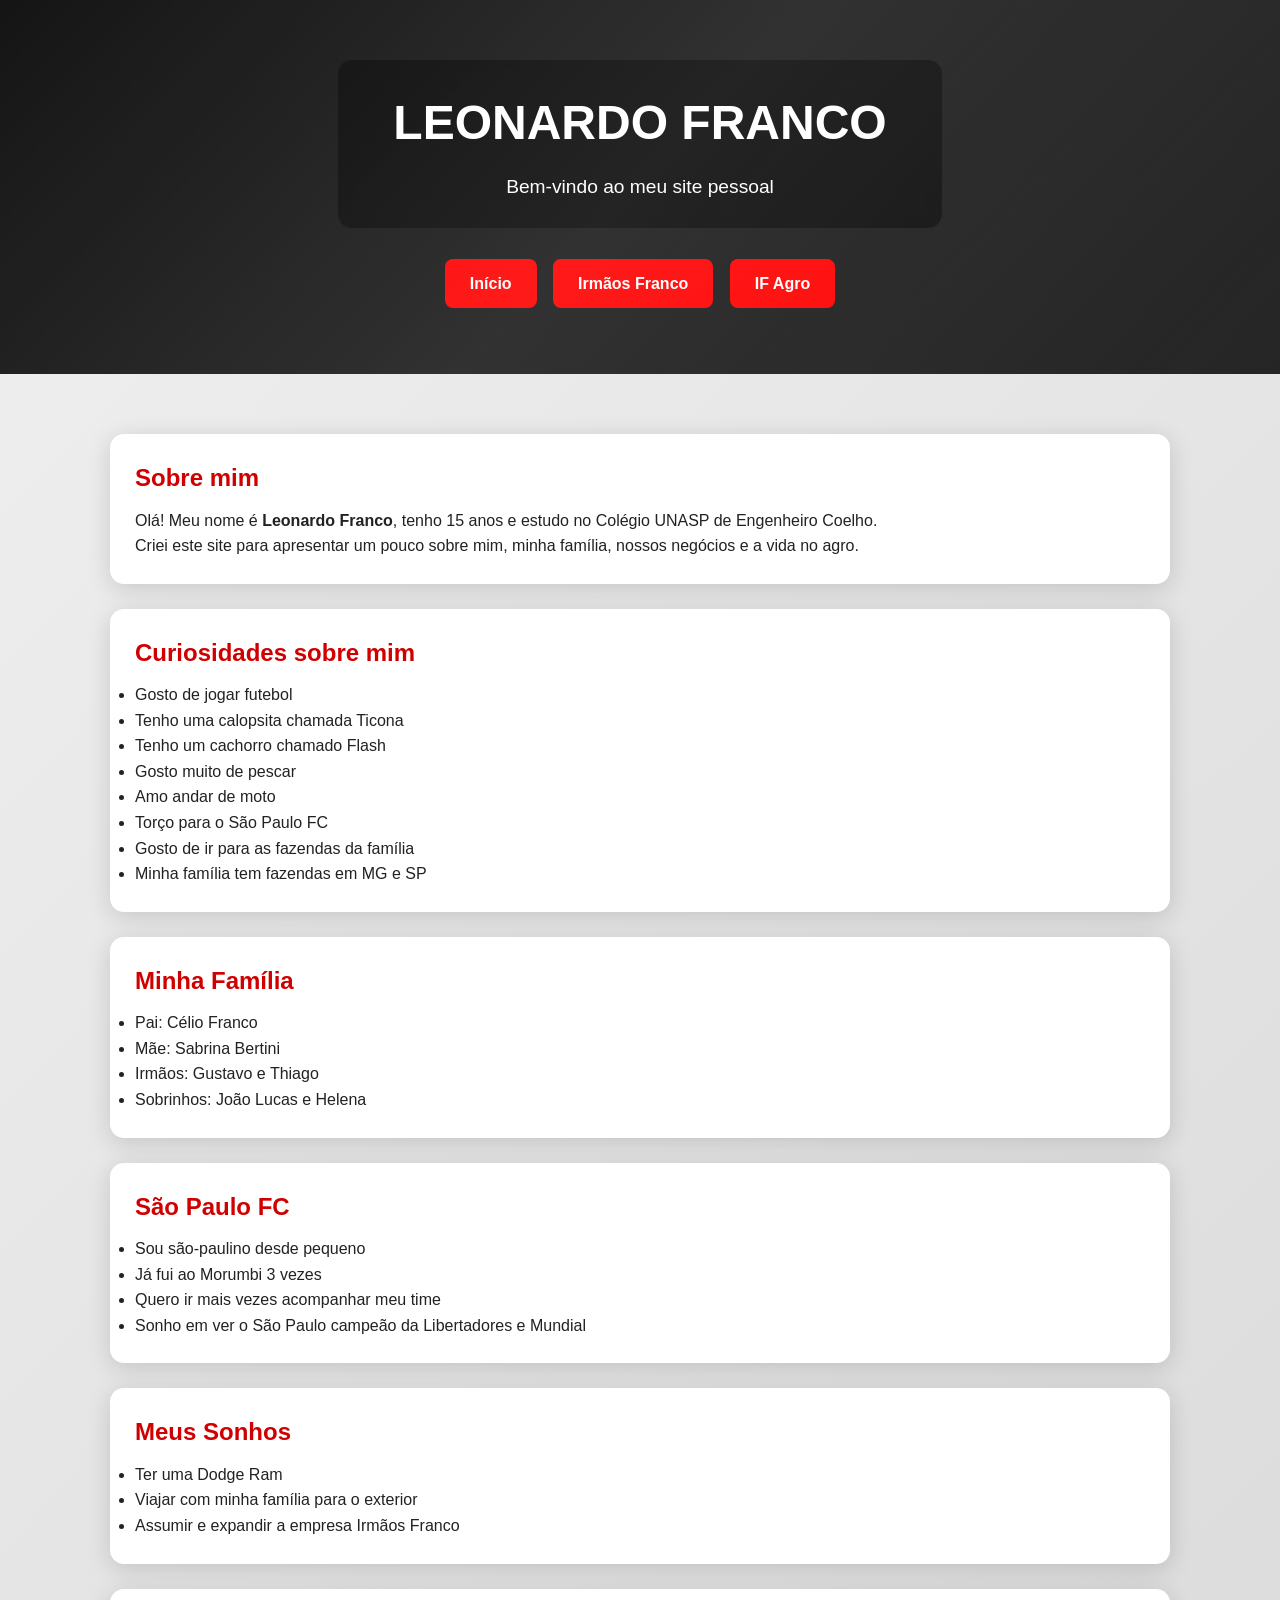
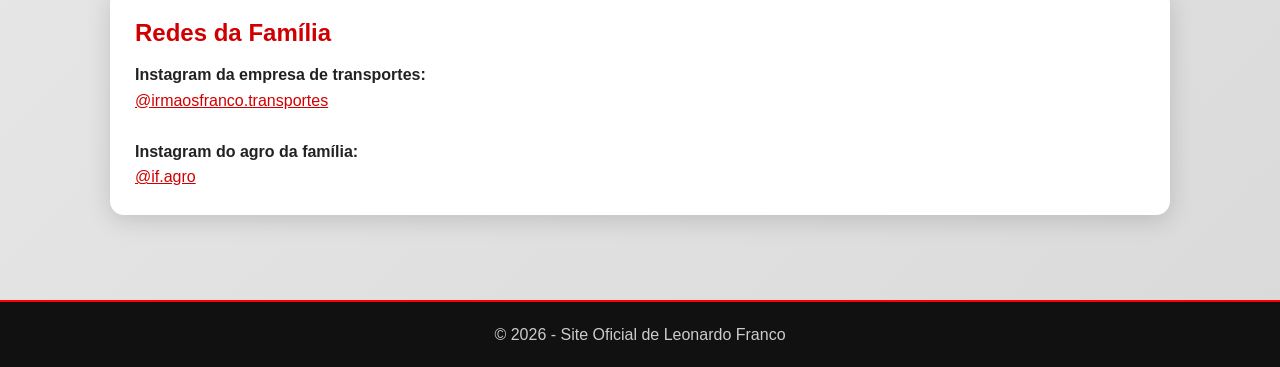
==== html/index.html @ c7d2c55d "mudei quase tudo" ====
<!doctype html>
<html lang="pt-br">
  <head>
    <meta charset="UTF-8" />
    <meta name="viewport" content="width=device-width, initial-scale=1.0" />
    <title>Leonardo Franco - Site Oficial</title>

    <!-- CSS TOP -->
    <link rel="stylesheet" href="css/style.css" />
  </head>

  <body>
    <!-- HEADER -->
    <header class="header">
      <div class="title-box">
        <h1 class="title">LEONARDO FRANCO</h1>
        <p class="subtitle">Bem-vindo ao meu site pessoal</p>
      </div>

      <!-- MENU -->
      <nav class="menu">
        <a href="index.html" class="btn">Início</a>
        <a href="irmaosfranco.html" class="btn">Irmãos Franco</a>
        <a href="if.agro.html" class="btn">IF Agro</a>
      </nav>
    </header>

    <!-- CONTEÚDO -->
    <div class="conteudo">
      <!-- SOBRE MIM -->
      <div class="card">
        <h2>Sobre mim</h2>
        <p>
          Olá! Meu nome é <strong>Leonardo Franco</strong>, tenho 15 anos e
          estudo no Colégio UNASP de Engenheiro Coelho.
        </p>
        <p>
          Criei este site para apresentar um pouco sobre mim, minha família,
          nossos negócios e a vida no agro.
        </p>
      </div>

      <!-- CURIOSIDADES -->
      <div class="card">
        <h2>Curiosidades sobre mim</h2>
        <ul>
          <li>Gosto de jogar futebol</li>
          <li>Tenho uma calopsita chamada Ticona</li>
          <li>Tenho um cachorro chamado Flash</li>
          <li>Gosto muito de pescar</li>
          <li>Amo andar de moto</li>
          <li>Torço para o São Paulo FC</li>
          <li>Gosto de ir para as fazendas da família</li>
          <li>Minha família tem fazendas em MG e SP</li>
        </ul>
      </div>

      <!-- FAMÍLIA -->
      <div class="card">
        <h2>Minha Família</h2>
        <ul>
          <li>Pai: Célio Franco</li>
          <li>Mãe: Sabrina Bertini</li>
          <li>Irmãos: Gustavo e Thiago</li>
          <li>Sobrinhos: João Lucas e Helena</li>
        </ul>
      </div>

      <!-- SPFC -->
      <div class="card">
        <h2>São Paulo FC</h2>
        <ul>
          <li>Sou são-paulino desde pequeno</li>
          <li>Já fui ao Morumbi 3 vezes</li>
          <li>Quero ir mais vezes acompanhar meu time</li>
          <li>Sonho em ver o São Paulo campeão da Libertadores e Mundial</li>
        </ul>
      </div>

      <!-- SONHOS -->
      <div class="card">
        <h2>Meus Sonhos</h2>
        <ul>
          <li>Ter uma Dodge Ram</li>
          <li>Viajar com minha família para o exterior</li>
          <li>Assumir e expandir a empresa Irmãos Franco</li>
        </ul>
      </div>

      <!-- INSTAGRAMS -->
      <div class="card">
        <h2>Redes da Família</h2>

        <p><strong>Instagram da empresa de transportes:</strong></p>
        <a
          href="https://www.instagram.com/irmaosfranco.transportes/"
          target="_blank"
          >@irmaosfranco.transportes</a
        >

        <br /><br />

        <p><strong>Instagram do agro da família:</strong></p>
        <a href="https://www.instagram.com/if.agro/" target="_blank"
          >@if.agro</a
        >
      </div>
    </div>

    <!-- FOOTER -->
    <footer class="footer">
      <p>© 2026 - Site Oficial de Leonardo Franco</p>
    </footer>
  </body>
</html>
---- html/css/style.css ----
/* ======================================================
   RESET GLOBAL
====================================================== */
* {
  margin: 0;
  padding: 0;
  box-sizing: border-box;
  font-family: "Poppins", Arial, sans-serif;
}

body {
  background: linear-gradient(135deg, #f0f0f0, #dadada);
  color: #222;
  line-height: 1.6;
}

/* ======================================================
   HEADER (FUNCIONA PARA TODAS AS PÁGINAS)
====================================================== */
.header,
header {
  width: 100%;
  padding: 60px 20px;
  text-align: center;
  background: linear-gradient(135deg, #111, #222);
  color: #fff;
  position: relative;
  overflow: hidden;
}

/* brilho animado */
.header::after,
header::after {
  content: "";
  position: absolute;
  top: 0;
  left: -200px;
  width: 130%;
  height: 100%;
  background: linear-gradient(
    120deg,
    transparent,
    rgba(255, 255, 255, 0.1),
    transparent
  );
  transform: skewX(-20deg);
  animation: shine 6s infinite;
}

@keyframes shine {
  0% {
    left: -200px;
  }
  100% {
    left: 120%;
  }
}

/* ======================================================
   TÍTULO
====================================================== */
.title-box {
  display: inline-block;
  padding: 25px 55px;
  background: rgba(0, 0, 0, 0.55);
  border-radius: 14px;
  backdrop-filter: blur(6px);
}

.title {
  font-size: 3rem;
  font-weight: 800;
}

.subtitle {
  margin-top: 10px;
  font-size: 1.2rem;
}

/* ======================================================
   MENU (FUNCIONA EM TODAS)
====================================================== */
.menu,
nav {
  margin-top: 25px;
}

.menu .btn,
nav a {
  display: inline-block;
  background: red;
  color: #fff;
  padding: 12px 25px;
  margin: 6px;
  border-radius: 8px;
  text-decoration: none;
  transition: 0.3s;
  font-weight: 600;
}

.menu .btn:hover,
nav a:hover {
  background: #ff2b2b;
  transform: translateY(-4px);
}

/* ======================================================
   CONTEÚDO PADRÃO
====================================================== */
.conteudo,
section {
  max-width: 1100px;
  margin: 40px auto;
  padding: 20px;
}

/* ======================================================
   TÍTULOS DE SEÇÃO
====================================================== */
.section-title {
  text-align: center;
  margin-bottom: 35px;
}

.section-title h1,
.section-title {
  font-size: 2.2rem;
  color: #d10000;
  font-weight: 800;
}

.section-title p {
  opacity: 0.7;
}

/* ======================================================
   CARDS (FUNCIONA PARA TODOS)
====================================================== */
.card {
  background: #fff;
  padding: 25px;
  border-radius: 14px;
  margin-bottom: 25px;
  box-shadow: 0 5px 25px rgba(0, 0, 0, 0.15);
  transition: 0.3s;
}

.card:hover {
  transform: translateY(-5px);
}

.card h2,
.card h3 {
  color: #d10000;
  margin-bottom: 10px;
}

/* ======================================================
   GRID (EMPRESA + AGRO)
====================================================== */
.cards-container,
.fazendas-container {
  display: grid;
  grid-template-columns: repeat(auto-fit, minmax(300px, 1fr));
  gap: 25px;
}

/* ======================================================
   CARD FAZENDA
====================================================== */
.card-fazenda {
  background: #fff;
  padding: 20px;
  border-radius: 14px;
  text-align: center;
  transition: 0.3s;
  box-shadow: 0 5px 25px rgba(0, 0, 0, 0.15);
}

.card-fazenda:hover {
  transform: translateY(-6px);
}

.card-fazenda img {
  width: 100%;
  border-radius: 12px;
  margin-bottom: 15px;
}

.card-fazenda h3 {
  color: #d10000;
}

/* ======================================================
   IMAGENS (EMPRESA)
====================================================== */
.card-img img {
  width: 100%;
  height: 200px;
  object-fit: cover;
  border-radius: 12px;
}

/* ======================================================
   HERO (EMPRESA)
====================================================== */
.hero {
  height: 60vh;
  background: url("https://images.unsplash.com/photo-1529070538774-1843cb3265df")
    center/cover no-repeat;
  display: flex;
  align-items: center;
  justify-content: center;
  color: #fff;
  position: relative;
}

.hero::after {
  content: "";
  position: absolute;
  inset: 0;
  background: rgba(0, 0, 0, 0.6);
}

.hero-content {
  position: relative;
  text-align: center;
}

.hero h2 {
  font-size: 2.5rem;
}

/* ======================================================
   LINKS
====================================================== */
a {
  color: #d10000;
}

a:hover {
  text-decoration: underline;
}

/* ======================================================
   FOOTER
====================================================== */
.footer,
footer {
  background: #111;
  color: #ccc;
  text-align: center;
  padding: 20px;
  margin-top: 40px;
  border-top: 2px solid red;
}

/* ======================================================
   RESPONSIVO
====================================================== */
@media (max-width: 768px) {
  .title {
    font-size: 2.2rem;
  }

  .hero h2 {
    font-size: 2rem;
  }
}
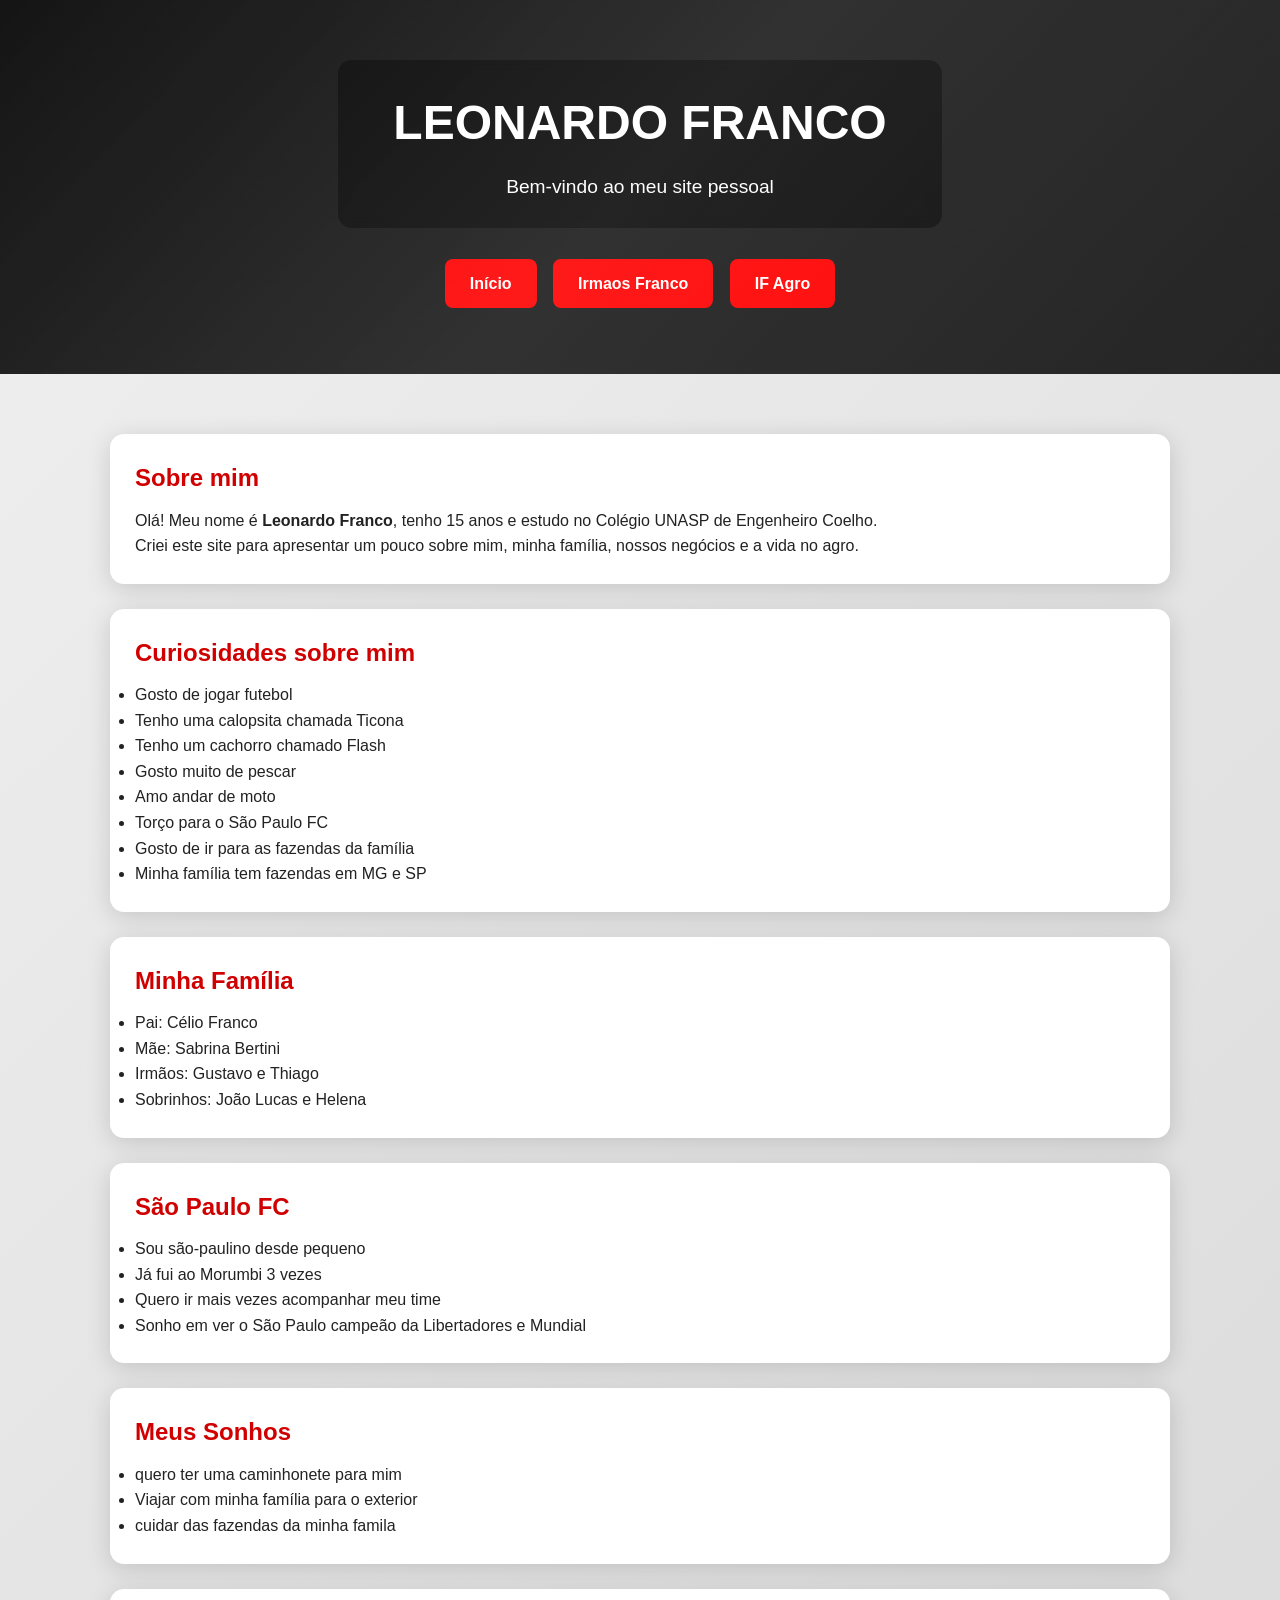
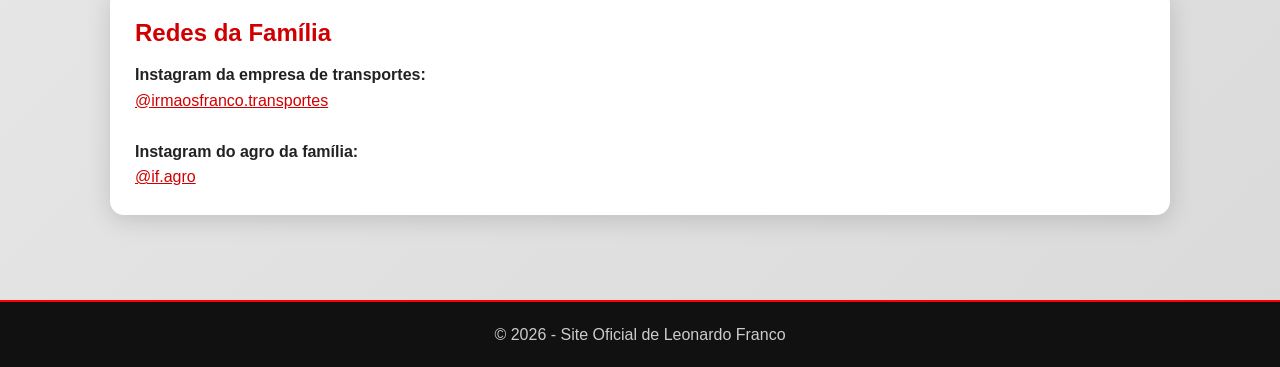
==== commit 90559ce0: "TUDO PRONTO" ====
--- a/html/index.html
+++ b/html/index.html
@@ -20,7 +20,7 @@
       <!-- MENU -->
       <nav class="menu">
         <a href="index.html" class="btn">Início</a>
-        <a href="irmaosfranco.html" class="btn">Irmãos Franco</a>
+        <a href="IFTL.html" class="btn">Irmaos Franco </a>
         <a href="if.agro.html" class="btn">IF Agro</a>
       </nav>
     </header>
@@ -81,9 +81,9 @@
       <div class="card">
         <h2>Meus Sonhos</h2>
         <ul>
-          <li>Ter uma Dodge Ram</li>
+          <li>quero ter uma caminhonete para mim</li>
           <li>Viajar com minha família para o exterior</li>
-          <li>Assumir e expandir a empresa Irmãos Franco</li>
+          <li>cuidar das fazendas da minha famila</li>
         </ul>
       </div>
 
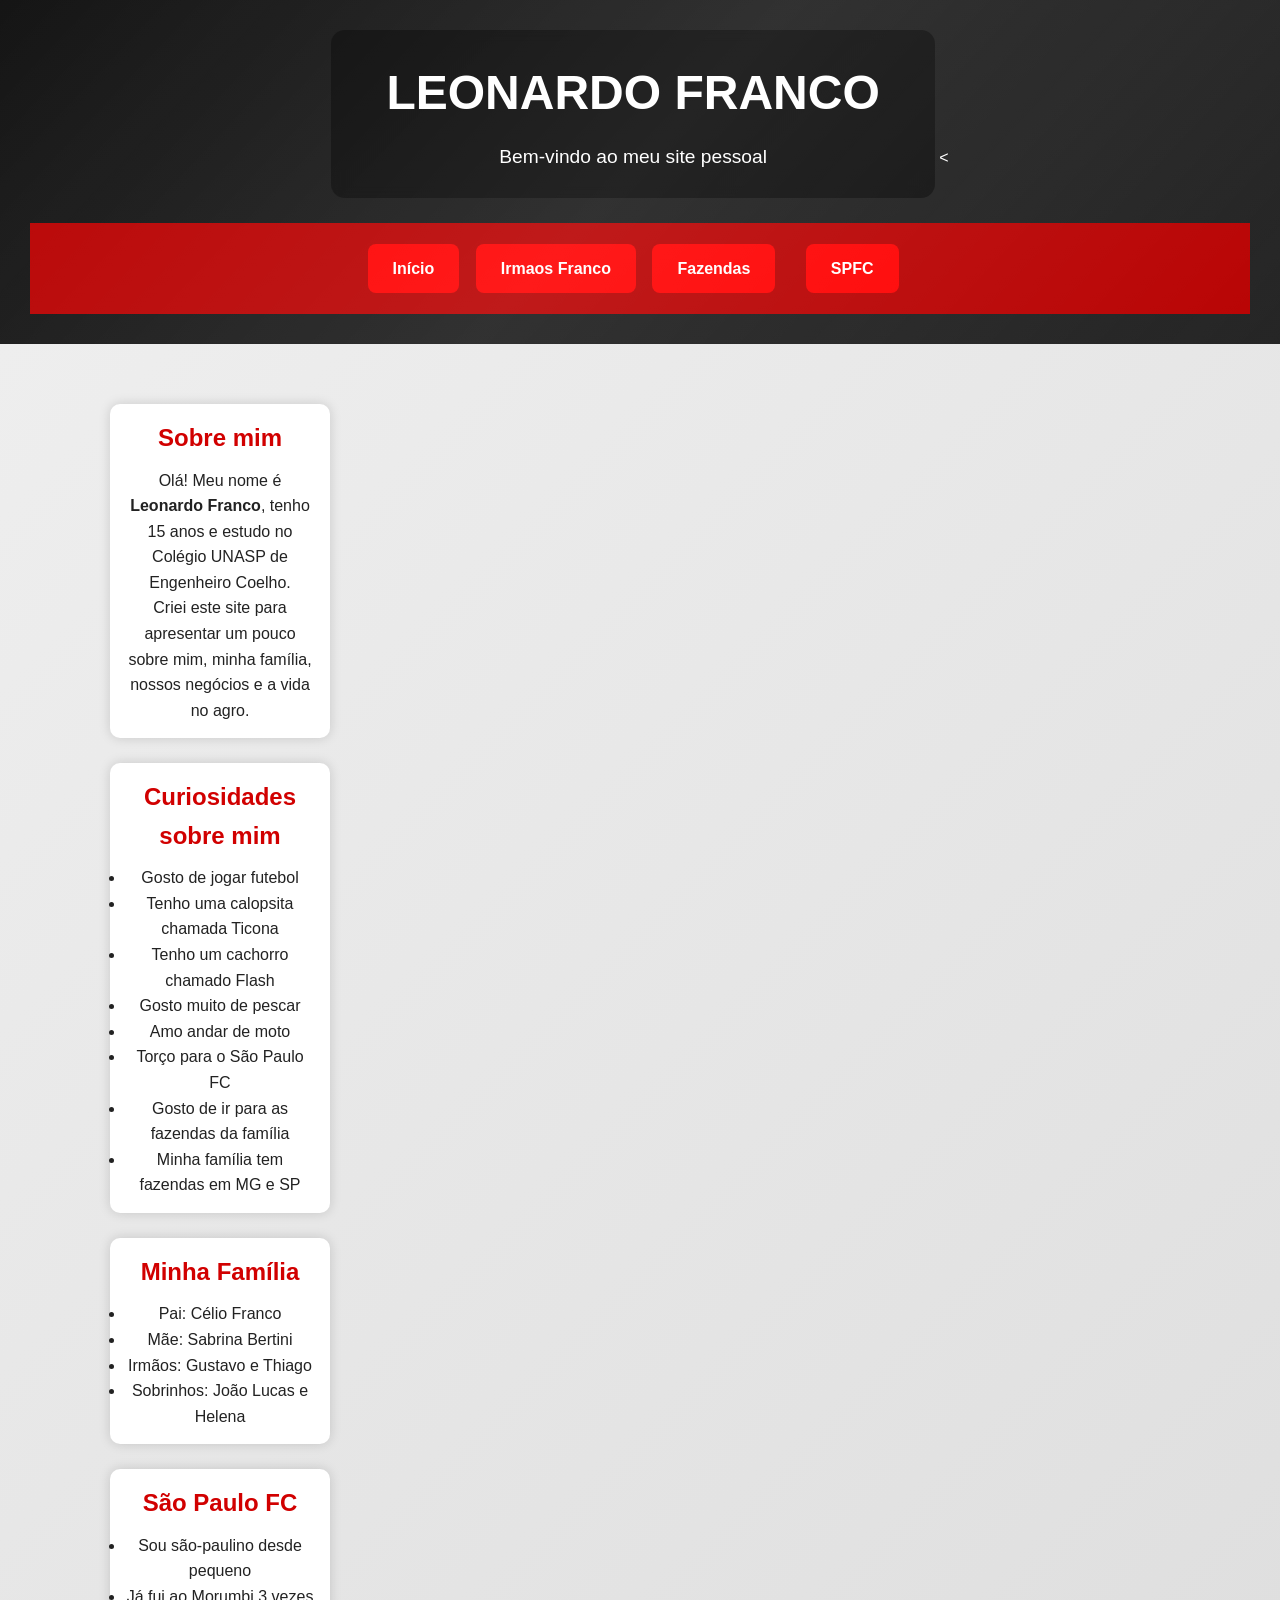
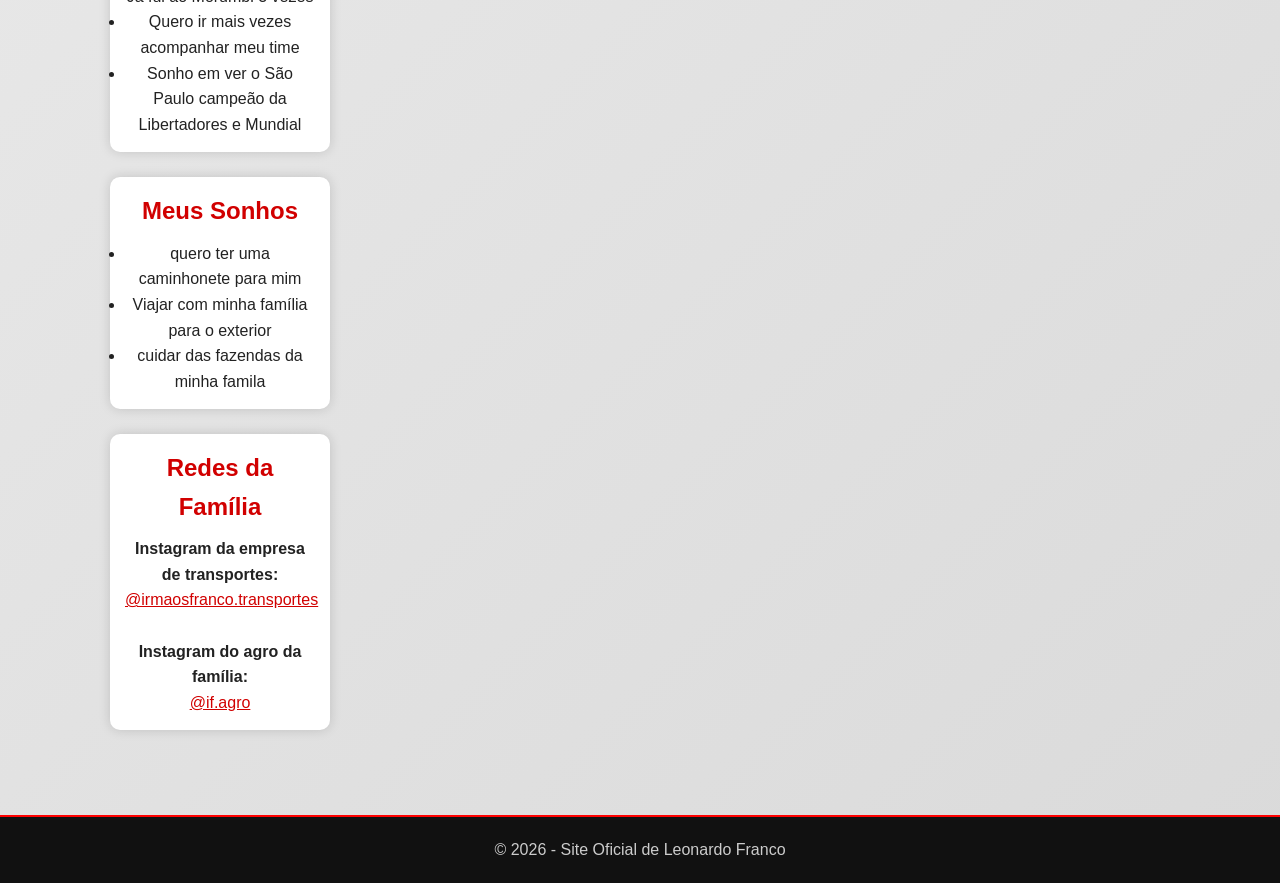
==== commit c84f0a5d: "fiz nova pagina" ====
--- a/html/index.html
+++ b/html/index.html
@@ -18,10 +18,12 @@
       </div>
 
       <!-- MENU -->
+      <
       <nav class="menu">
         <a href="index.html" class="btn">Início</a>
-        <a href="IFTL.html" class="btn">Irmaos Franco </a>
-        <a href="if.agro.html" class="btn">IF Agro</a>
+        <a href="iftl.html" class="btn">Irmaos Franco </a>
+        <a href="if.agro.html" class="btn">Fazendas</a>
+        <a href="spfc.html">SPFC</a>
       </nav>
     </header>
 
--- a/html/css/style.css
+++ b/html/css/style.css
@@ -1,3 +1,18 @@
+/* ======================================================
+   SEU CSS — ANIMAÇÃO GLOBAL AO SCROLL
+====================================================== */
+
+.fade-scroll {
+  opacity: 0;
+  transform: translateY(40px);
+  transition: 0.8s ease;
+}
+
+.fade-scroll.show {
+  opacity: 1;
+  transform: translateY(0);
+}
+
 /* ======================================================
    RESET GLOBAL
 ====================================================== */
@@ -15,7 +30,7 @@
 }
 
 /* ======================================================
-   HEADER (FUNCIONA PARA TODAS AS PÁGINAS)
+   HEADER
 ====================================================== */
 .header,
 header {
@@ -44,7 +59,7 @@
     transparent
   );
   transform: skewX(-20deg);
-  animation: shine 6s infinite;
+  animation: shine 6s infinite linear;
 }
 
 @keyframes shine {
@@ -78,7 +93,7 @@
 }
 
 /* ======================================================
-   MENU (FUNCIONA EM TODAS)
+   MENU
 ====================================================== */
 .menu,
 nav {
@@ -105,7 +120,7 @@
 }
 
 /* ======================================================
-   CONTEÚDO PADRÃO
+   CONTEÚDO
 ====================================================== */
 .conteudo,
 section {
@@ -134,7 +149,7 @@
 }
 
 /* ======================================================
-   CARDS (FUNCIONA PARA TODOS)
+   CARDS
 ====================================================== */
 .card {
   background: #fff;
@@ -156,7 +171,7 @@
 }
 
 /* ======================================================
-   GRID (EMPRESA + AGRO)
+   GRID
 ====================================================== */
 .cards-container,
 .fazendas-container {
@@ -192,7 +207,7 @@
 }
 
 /* ======================================================
-   IMAGENS (EMPRESA)
+   IMAGENS
 ====================================================== */
 .card-img img {
   width: 100%;
@@ -202,7 +217,7 @@
 }
 
 /* ======================================================
-   HERO (EMPRESA)
+   HERO
 ====================================================== */
 .hero {
   height: 60vh;
@@ -262,8 +277,98 @@
   .title {
     font-size: 2.2rem;
   }
-
   .hero h2 {
     font-size: 2rem;
   }
 }
+
+/* ======================================================
+   CSS DA PÁGINA ORIGINAL DO SÃO PAULO FC
+====================================================== */
+
+body {
+  background-color: #f4f4f4;
+  color: #222;
+}
+
+/* HEADER */
+.header {
+  text-align: center;
+  padding: 30px;
+  background-color: #000;
+  color: #fff;
+}
+
+.logo {
+  width: 130px;
+}
+
+/* MENU */
+.menu {
+  background-color: #b80000;
+  padding: 15px;
+  text-align: center;
+}
+
+.menu a {
+  color: white;
+  margin: 0 20px;
+  font-weight: bold;
+  text-decoration: none;
+}
+
+.menu a:hover {
+  text-decoration: underline;
+}
+
+/* SEÇÕES */
+.secao {
+  padding: 40px 10%;
+}
+
+.secao h2 {
+  color: #b80000;
+  margin-bottom: 20px;
+}
+
+/* CARDS DE ÍDOLOS */
+.cards-container {
+  display: flex;
+  gap: 30px;
+  flex-wrap: wrap;
+  justify-content: center;
+}
+
+.card {
+  background: white;
+  border-radius: 10px;
+  width: 220px;
+  padding: 15px;
+  text-align: center;
+  box-shadow: 0px 0px 12px rgba(0, 0, 0, 0.15);
+}
+
+.card img {
+  width: 100%;
+  border-radius: 8px;
+}
+
+.card h3 {
+  margin-top: 10px;
+}
+
+/* ESTÁDIO */
+.estadio-img {
+  width: 100%;
+  margin-top: 20px;
+  border-radius: 10px;
+}
+
+/* RODAPÉ */
+.rodape {
+  background: #000;
+  color: white;
+  text-align: center;
+  padding: 25px;
+  margin-top: 40px;
+}
